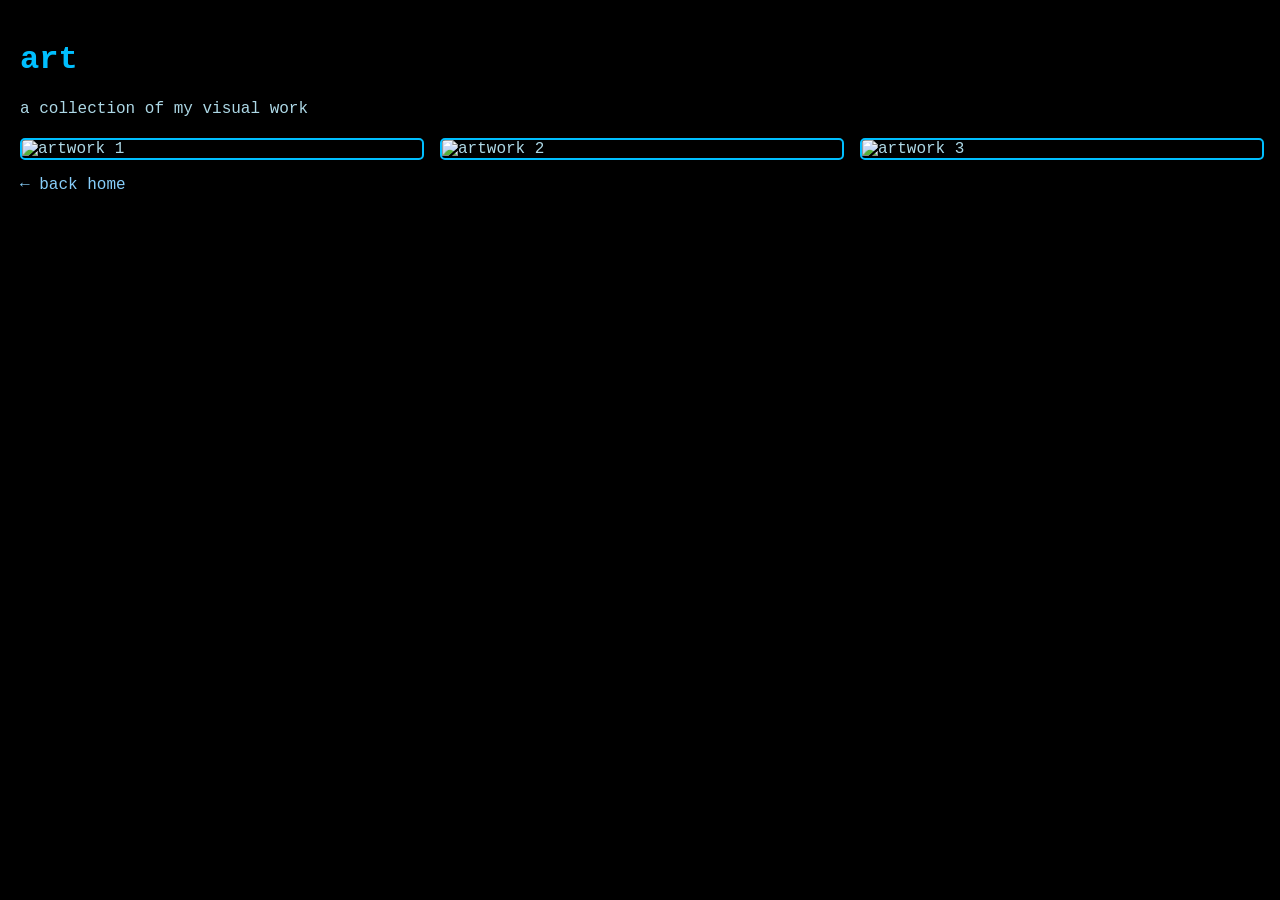
==== art/index.html @ f7e9c01c "Create index.html added an index.html file for my artwork" ====
<!DOCTYPE html>
<html>
<head>
    <title>artwork</title>
    <meta charset="UTF-8">
    <meta name="viewport" content="width=device-width, initial-scale=1.0">
    <style>
        body {
            font-family: "Courier New", Courier, monospace;
            background-color: #000000;
            color: #add8e6;
            margin: 0;
            padding: 20px;
        }
        h1 {
            color: #00bfff;
        }
        .gallery {
            display: grid;
            grid-template-columns: repeat(auto-fit, minmax(250px, 1fr));
            gap: 20px;
            margin-top: 20px;
        }
        .gallery img {
            width: 100%;
            border: 2px solid #00bfff;
            border-radius: 5px;
        }
        a {
            color: #87cefa;
            text-decoration: none;
        }
        a:hover {
            color: #1e90ff;
        }
    </style>
</head>
<body>
    <h1>art</h1>
    <p>a collection of my visual work</p>
    <div class="gallery">
        <img src="art1.jpg" alt="artwork 1">
        <img src="art2.jpg" alt="artwork 2">
        <img src="art3.jpg" alt="artwork 3">
        <!-- Add more images here -->
    </div>
    <p><a href="../index.html">← back home</a></p>
</body>
</html>
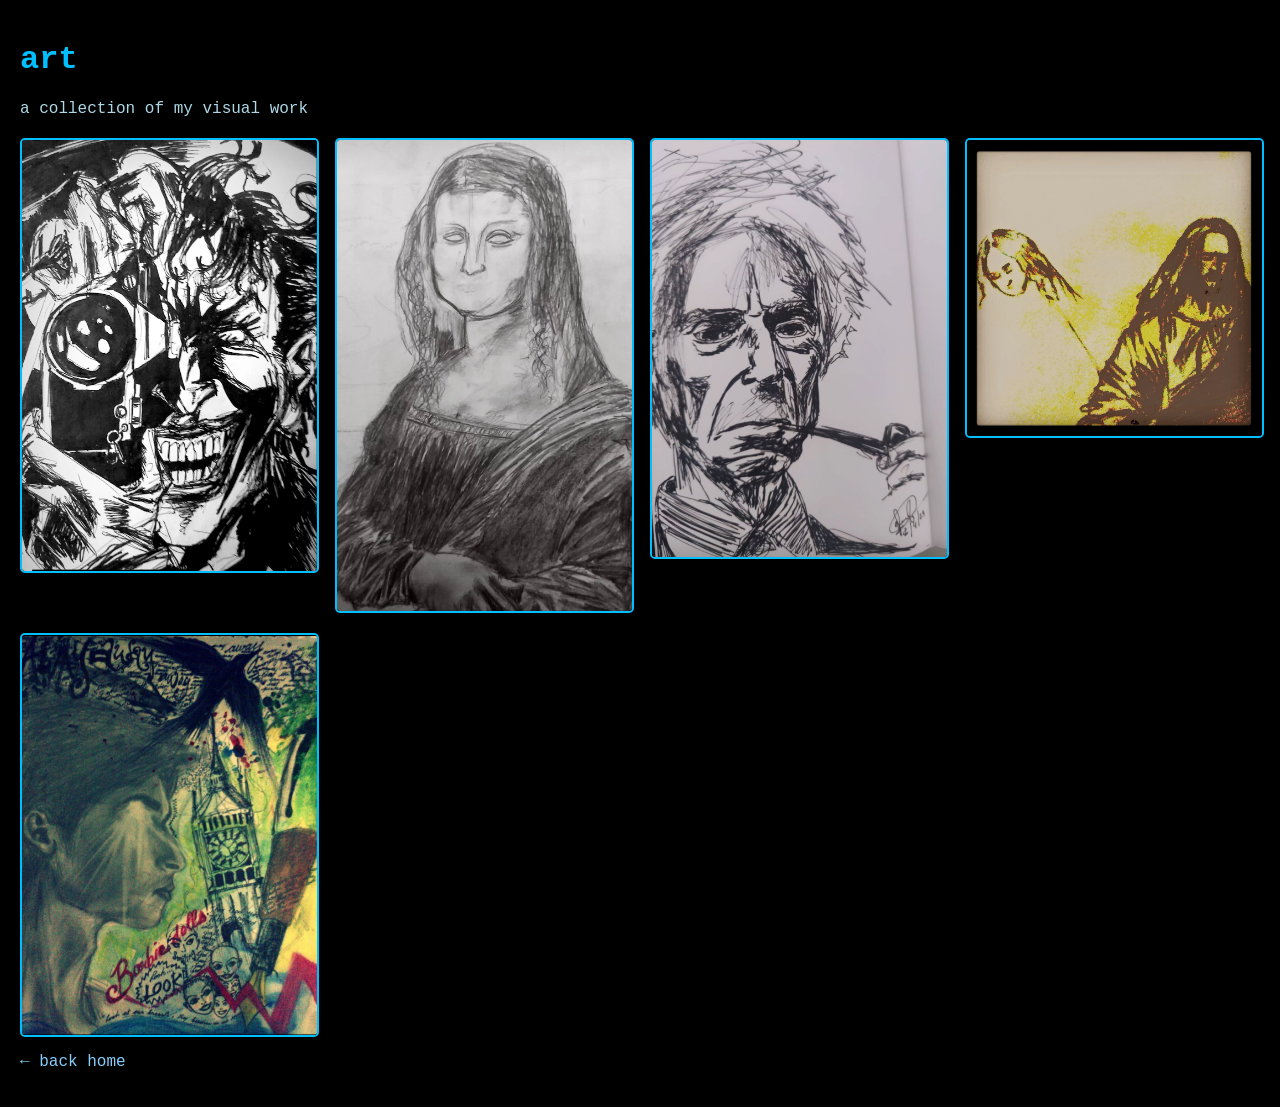
==== commit 0abd3c47: "Update index.html updated html to add the art/changed the titles" ====
--- a/art/index.html
+++ b/art/index.html
@@ -39,10 +39,12 @@
     <h1>art</h1>
     <p>a collection of my visual work</p>
     <div class="gallery">
-        <img src="art1.jpg" alt="artwork 1">
-        <img src="art2.jpg" alt="artwork 2">
-        <img src="art3.jpg" alt="artwork 3">
-        <!-- Add more images here -->
+        <img src="art1.png" alt="joker-killing_joke">
+        <img src="art2.png" alt="unfinished mona lisa">
+        <img src="art3.png" alt="bertrand russell">
+        <img src="art4.png" alt="mary and jesus">
+        <img src="art5.png" alt="away">
+        
     </div>
     <p><a href="../index.html">← back home</a></p>
 </body>
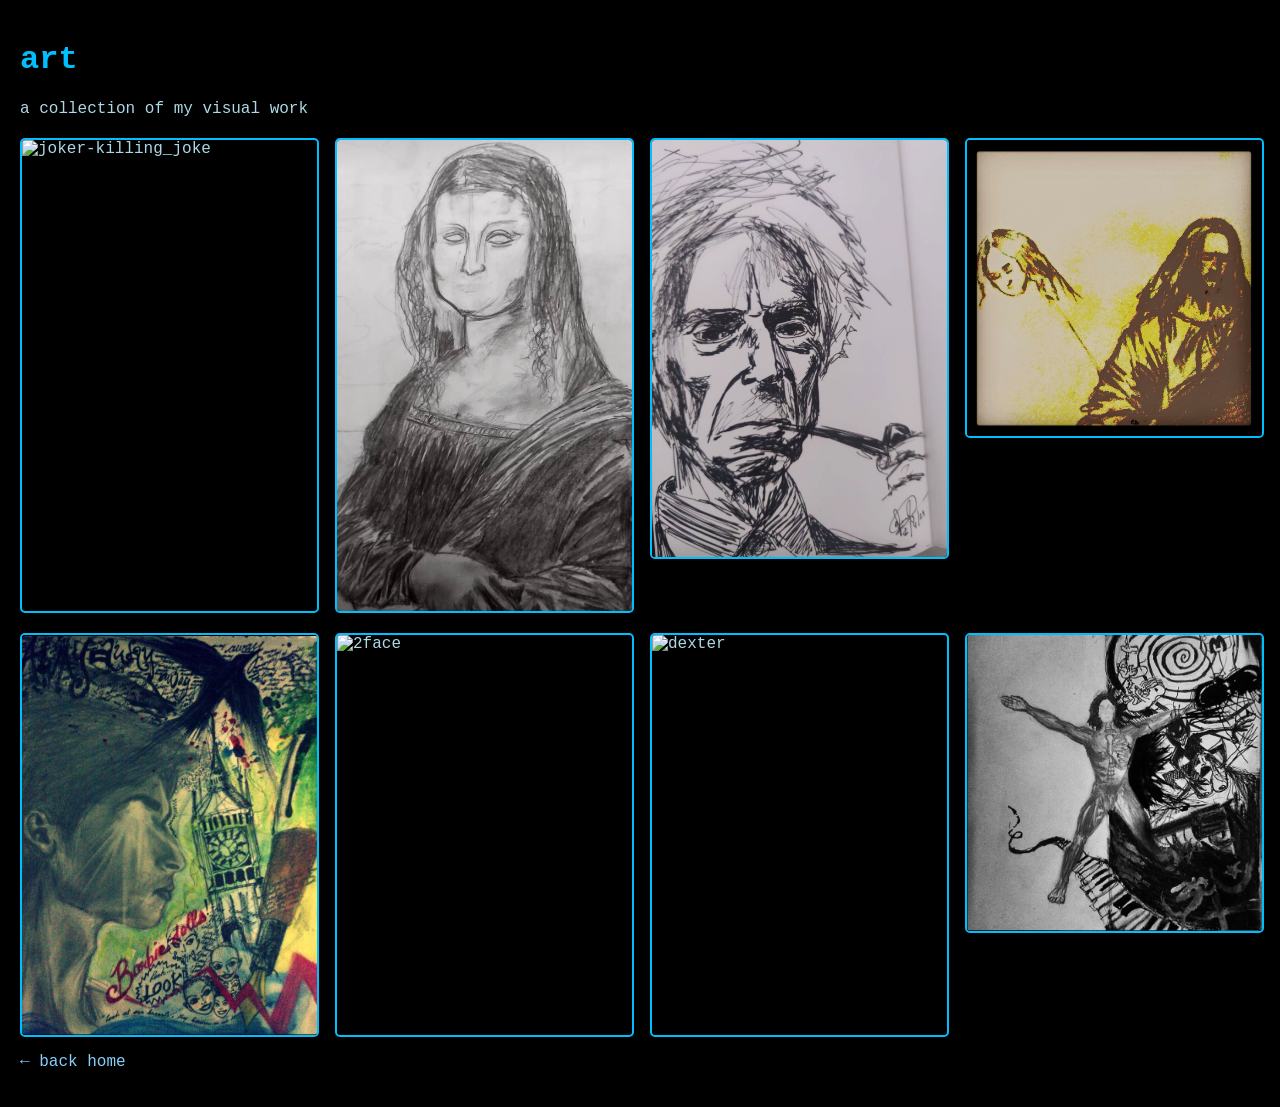
==== commit 07b82e66: "Update index.html" ====
--- a/art/index.html
+++ b/art/index.html
@@ -44,6 +44,10 @@
         <img src="art3.png" alt="bertrand russell">
         <img src="art4.png" alt="mary and jesus">
         <img src="art5.png" alt="away">
+        <img src="art6.png" alt="2face">
+        <img src="art7.png" alt="dexter">
+        <img src="art8.png" alt="good and evil">
+        
         
     </div>
     <p><a href="../index.html">← back home</a></p>
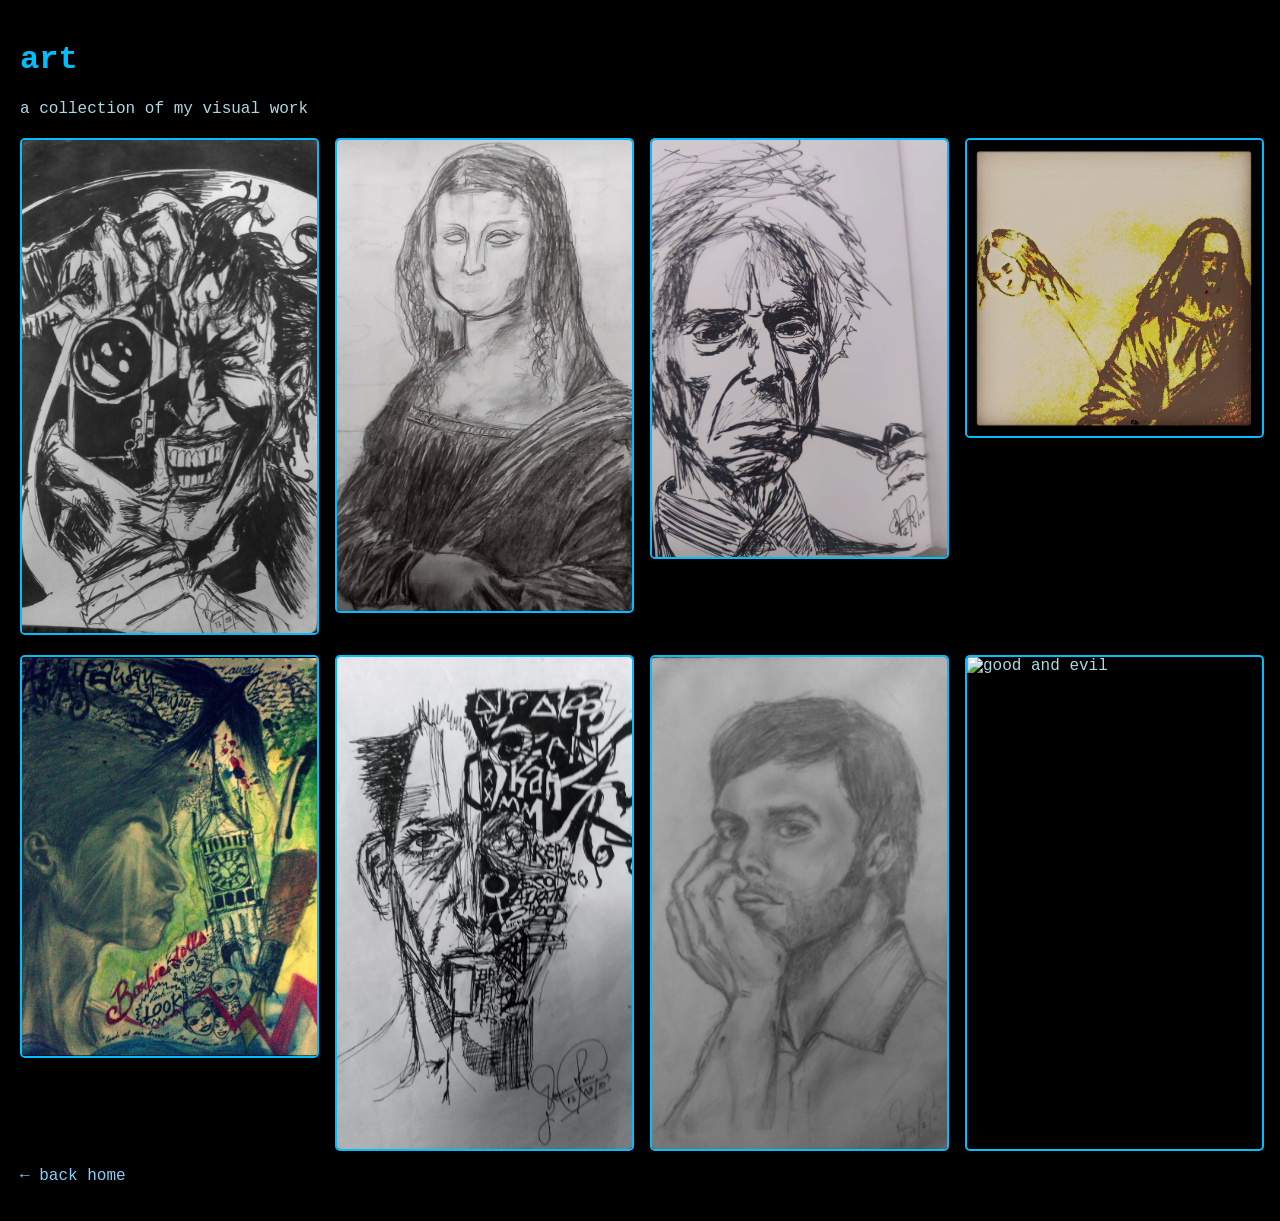
==== commit 73721b51: "Update index.html" ====
--- a/art/index.html
+++ b/art/index.html
@@ -39,14 +39,14 @@
     <h1>art</h1>
     <p>a collection of my visual work</p>
     <div class="gallery">
-        <img src="art1.png" alt="joker-killing_joke">
+        <img src="art1.jpg" alt="joker-killing_joke">
         <img src="art2.png" alt="unfinished mona lisa">
         <img src="art3.png" alt="bertrand russell">
         <img src="art4.png" alt="mary and jesus">
         <img src="art5.png" alt="away">
-        <img src="art6.png" alt="2face">
-        <img src="art7.png" alt="dexter">
-        <img src="art8.png" alt="good and evil">
+        <img src="art6.jpg" alt="2face">
+        <img src="art7.jpg" alt="dexter">
+        <img src="art8.jpg" alt="good and evil">
         
         
     </div>
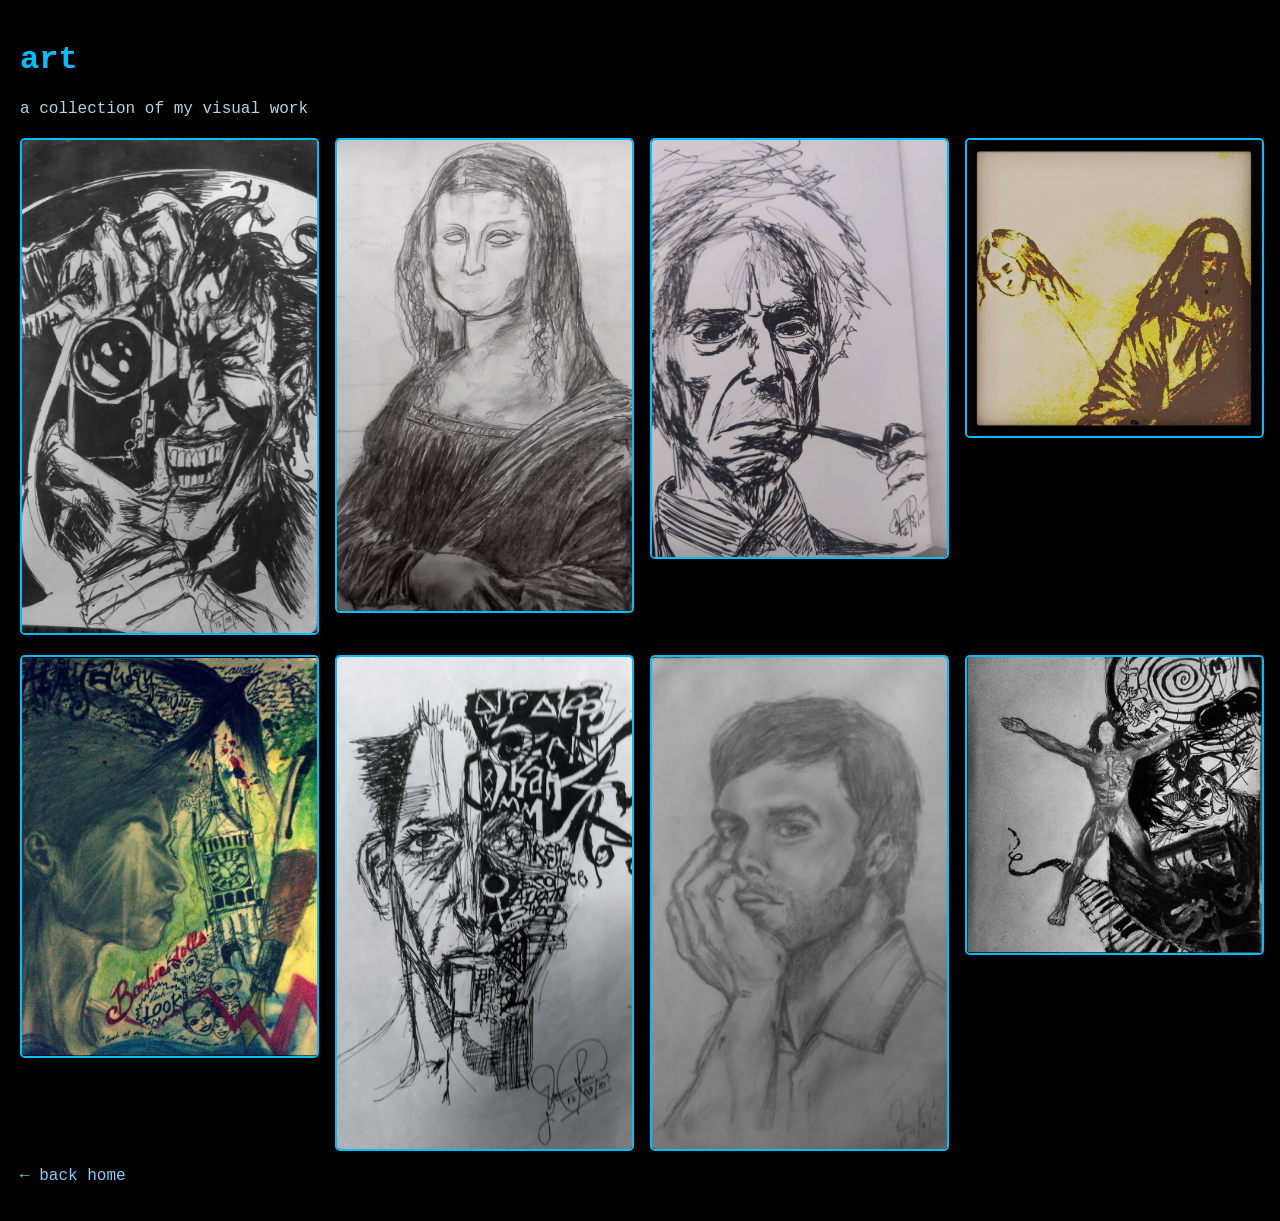
==== commit 0ab9b584: "Update index.html" ====
--- a/art/index.html
+++ b/art/index.html
@@ -39,14 +39,14 @@
     <h1>art</h1>
     <p>a collection of my visual work</p>
     <div class="gallery">
-        <img src="art1.jpg" alt="joker-killing_joke">
+        <img src="art1.png" alt="joker-killing_joke">
         <img src="art2.png" alt="unfinished mona lisa">
         <img src="art3.png" alt="bertrand russell">
         <img src="art4.png" alt="mary and jesus">
         <img src="art5.png" alt="away">
-        <img src="art6.jpg" alt="2face">
-        <img src="art7.jpg" alt="dexter">
-        <img src="art8.jpg" alt="good and evil">
+        <img src="art6.png" alt="2face">
+        <img src="art7.png" alt="dexter">
+        <img src="art8.png" alt="good and evil">
         
         
     </div>
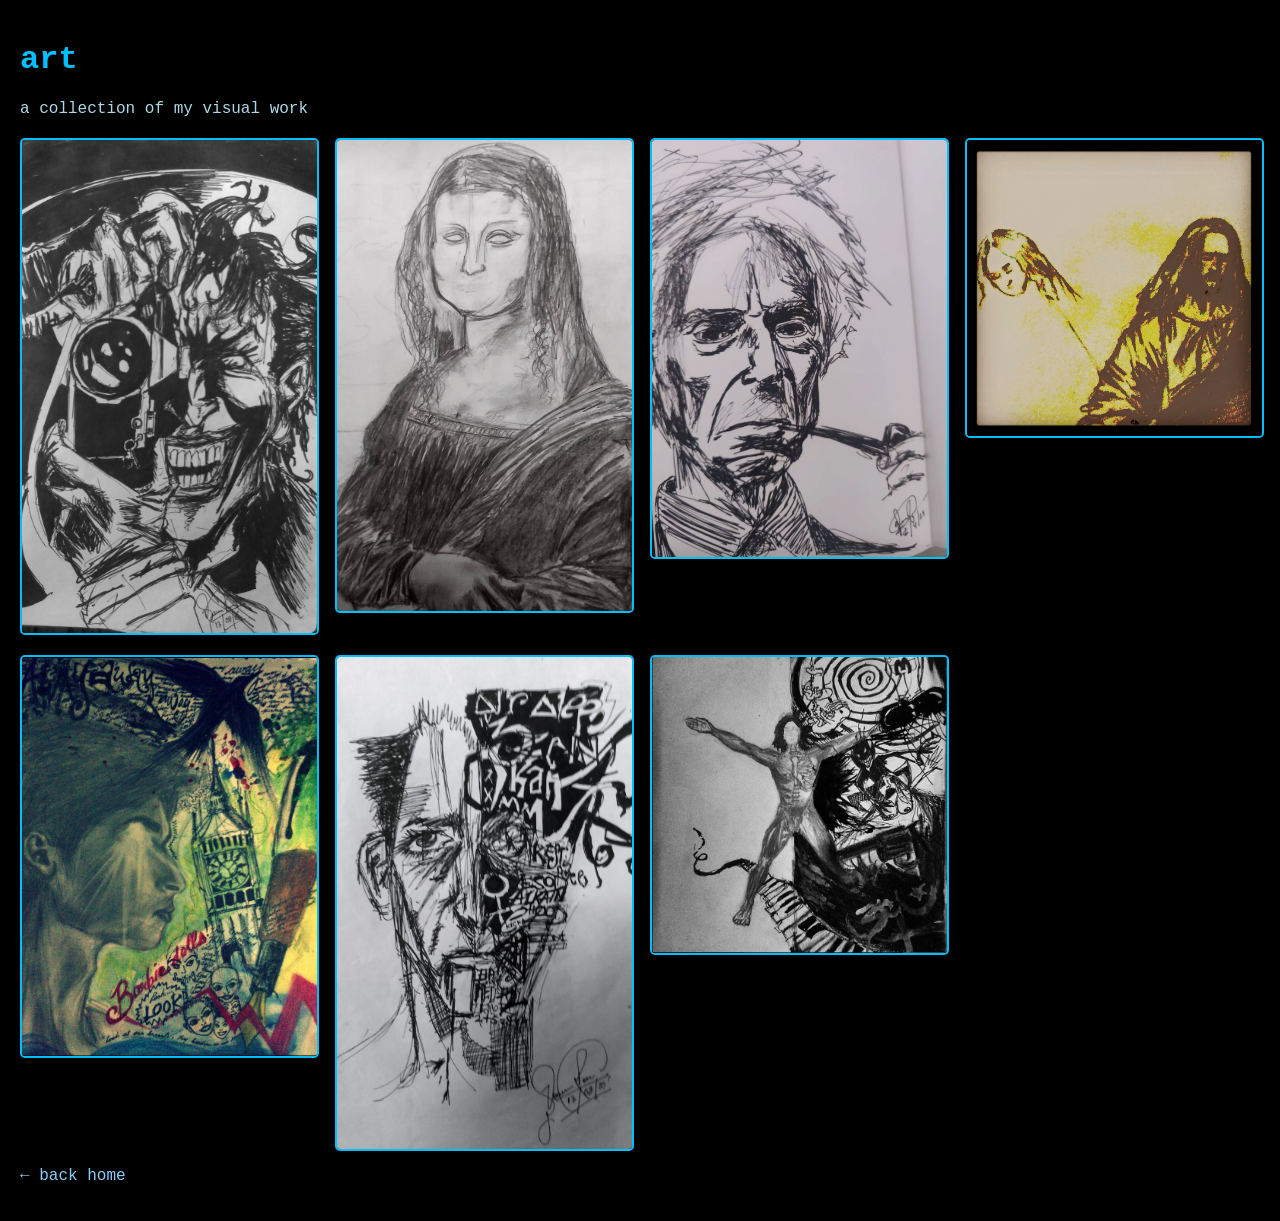
==== commit 32278578: "Update index.html" ====
--- a/art/index.html
+++ b/art/index.html
@@ -45,7 +45,6 @@
         <img src="art4.png" alt="mary and jesus">
         <img src="art5.png" alt="away">
         <img src="art6.png" alt="2face">
-        <img src="art7.png" alt="dexter">
         <img src="art8.png" alt="good and evil">
         
         
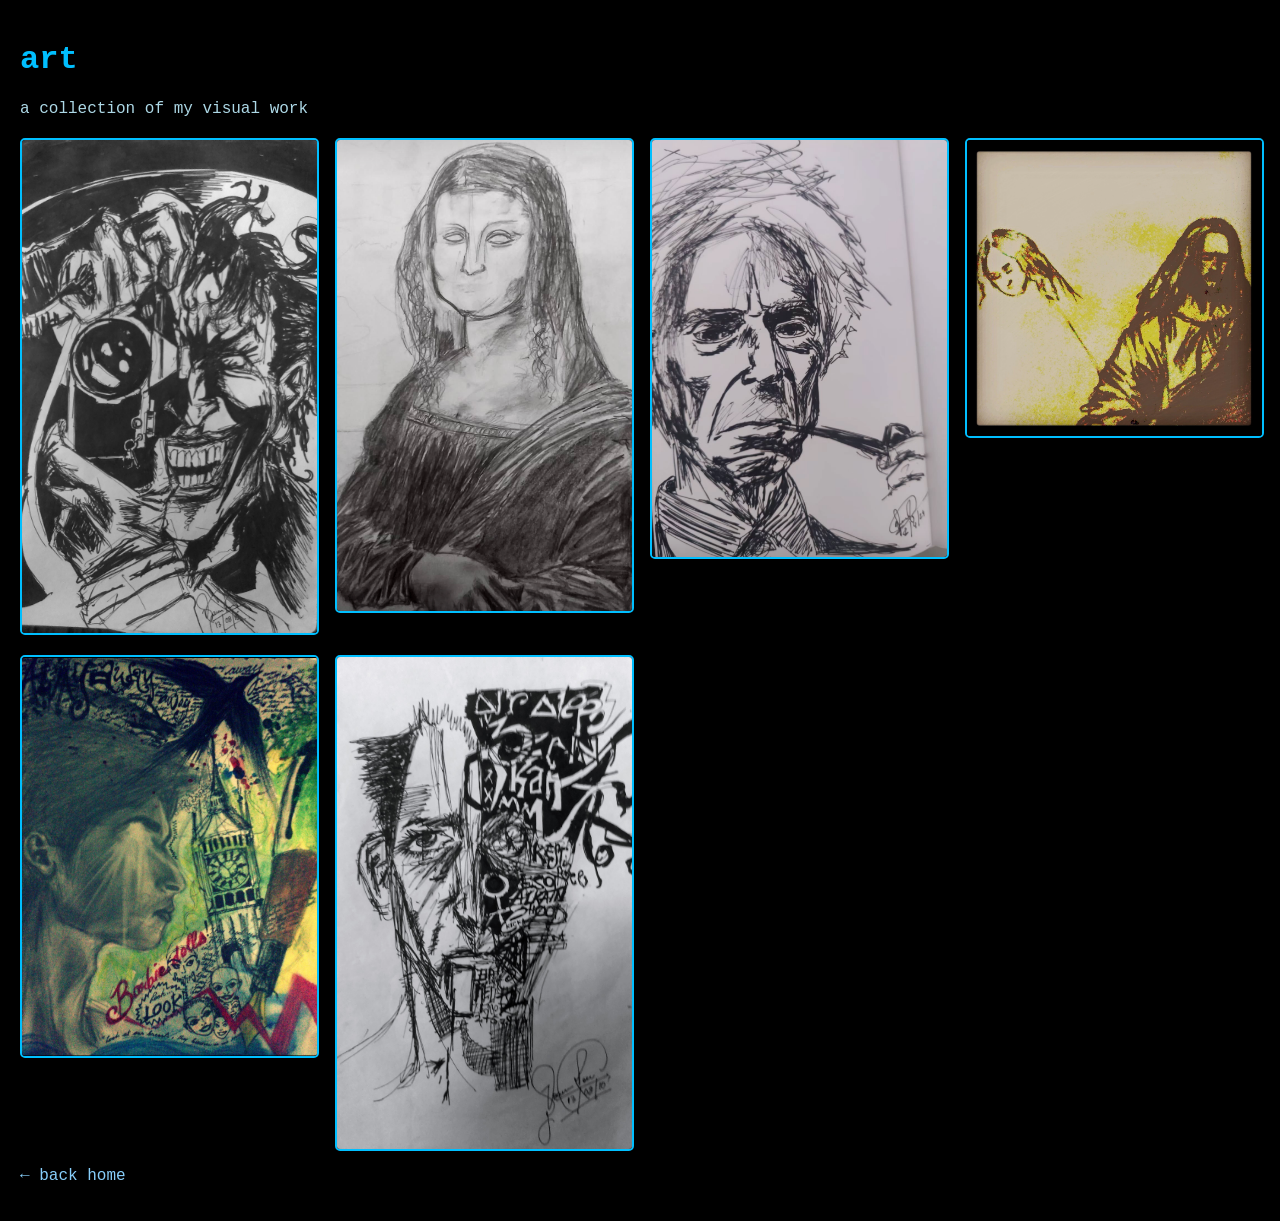
==== commit 358f3a99: "Update index.html" ====
--- a/art/index.html
+++ b/art/index.html
@@ -45,7 +45,6 @@
         <img src="art4.png" alt="mary and jesus">
         <img src="art5.png" alt="away">
         <img src="art6.png" alt="2face">
-        <img src="art8.png" alt="good and evil">
         
         
     </div>
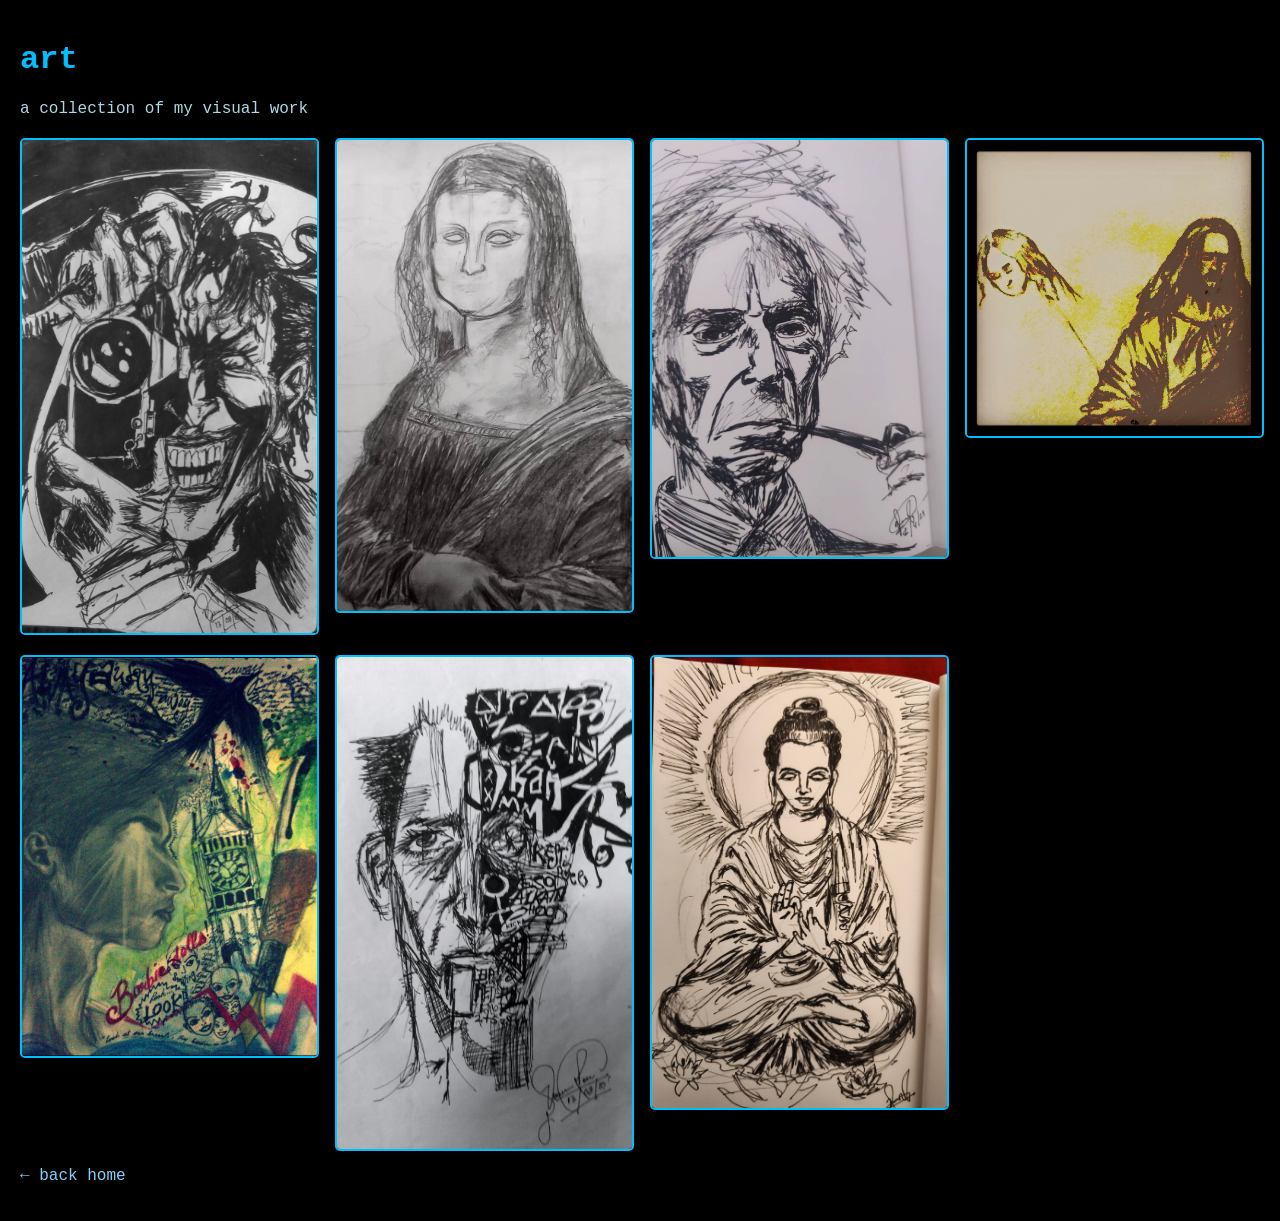
==== commit cf1b90fd: "Update index.html" ====
--- a/art/index.html
+++ b/art/index.html
@@ -45,6 +45,7 @@
         <img src="art4.png" alt="mary and jesus">
         <img src="art5.png" alt="away">
         <img src="art6.png" alt="2face">
+        <img src="art7.png" alt="buddha">
         
         
     </div>
